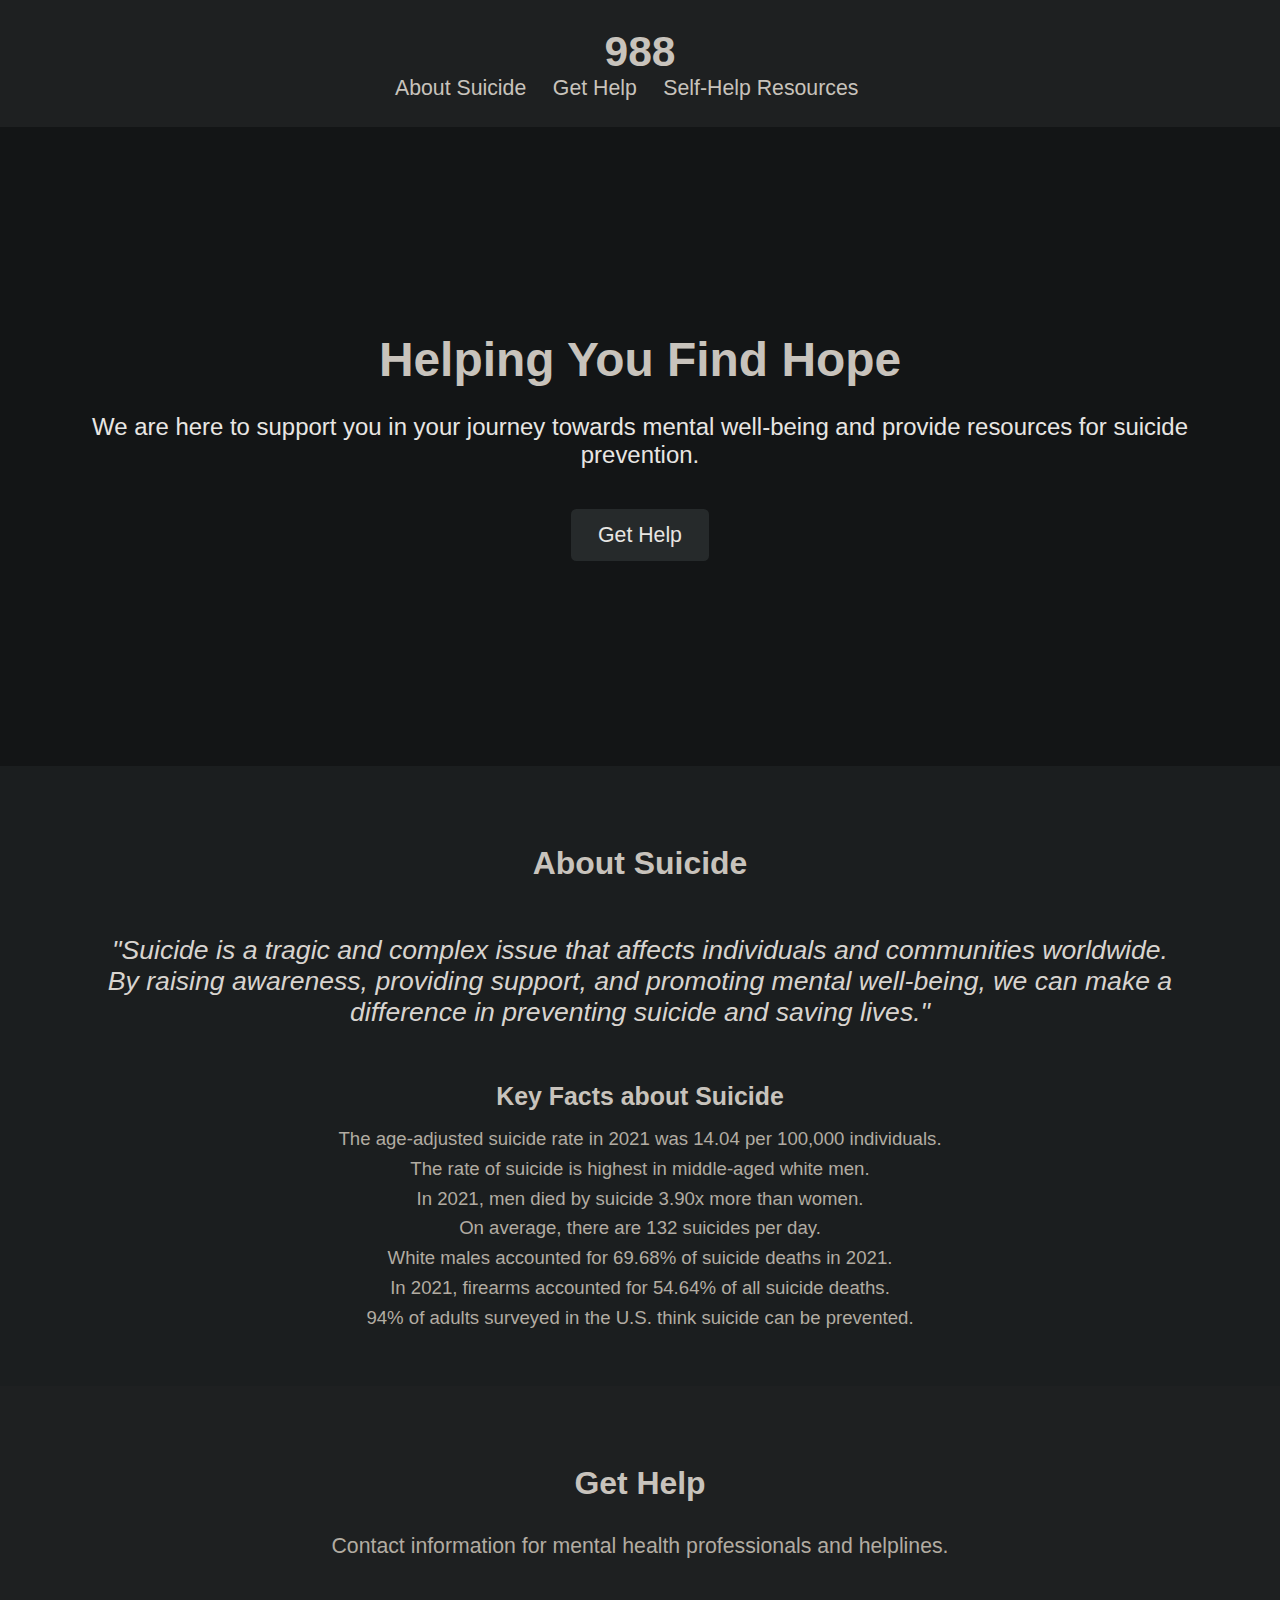
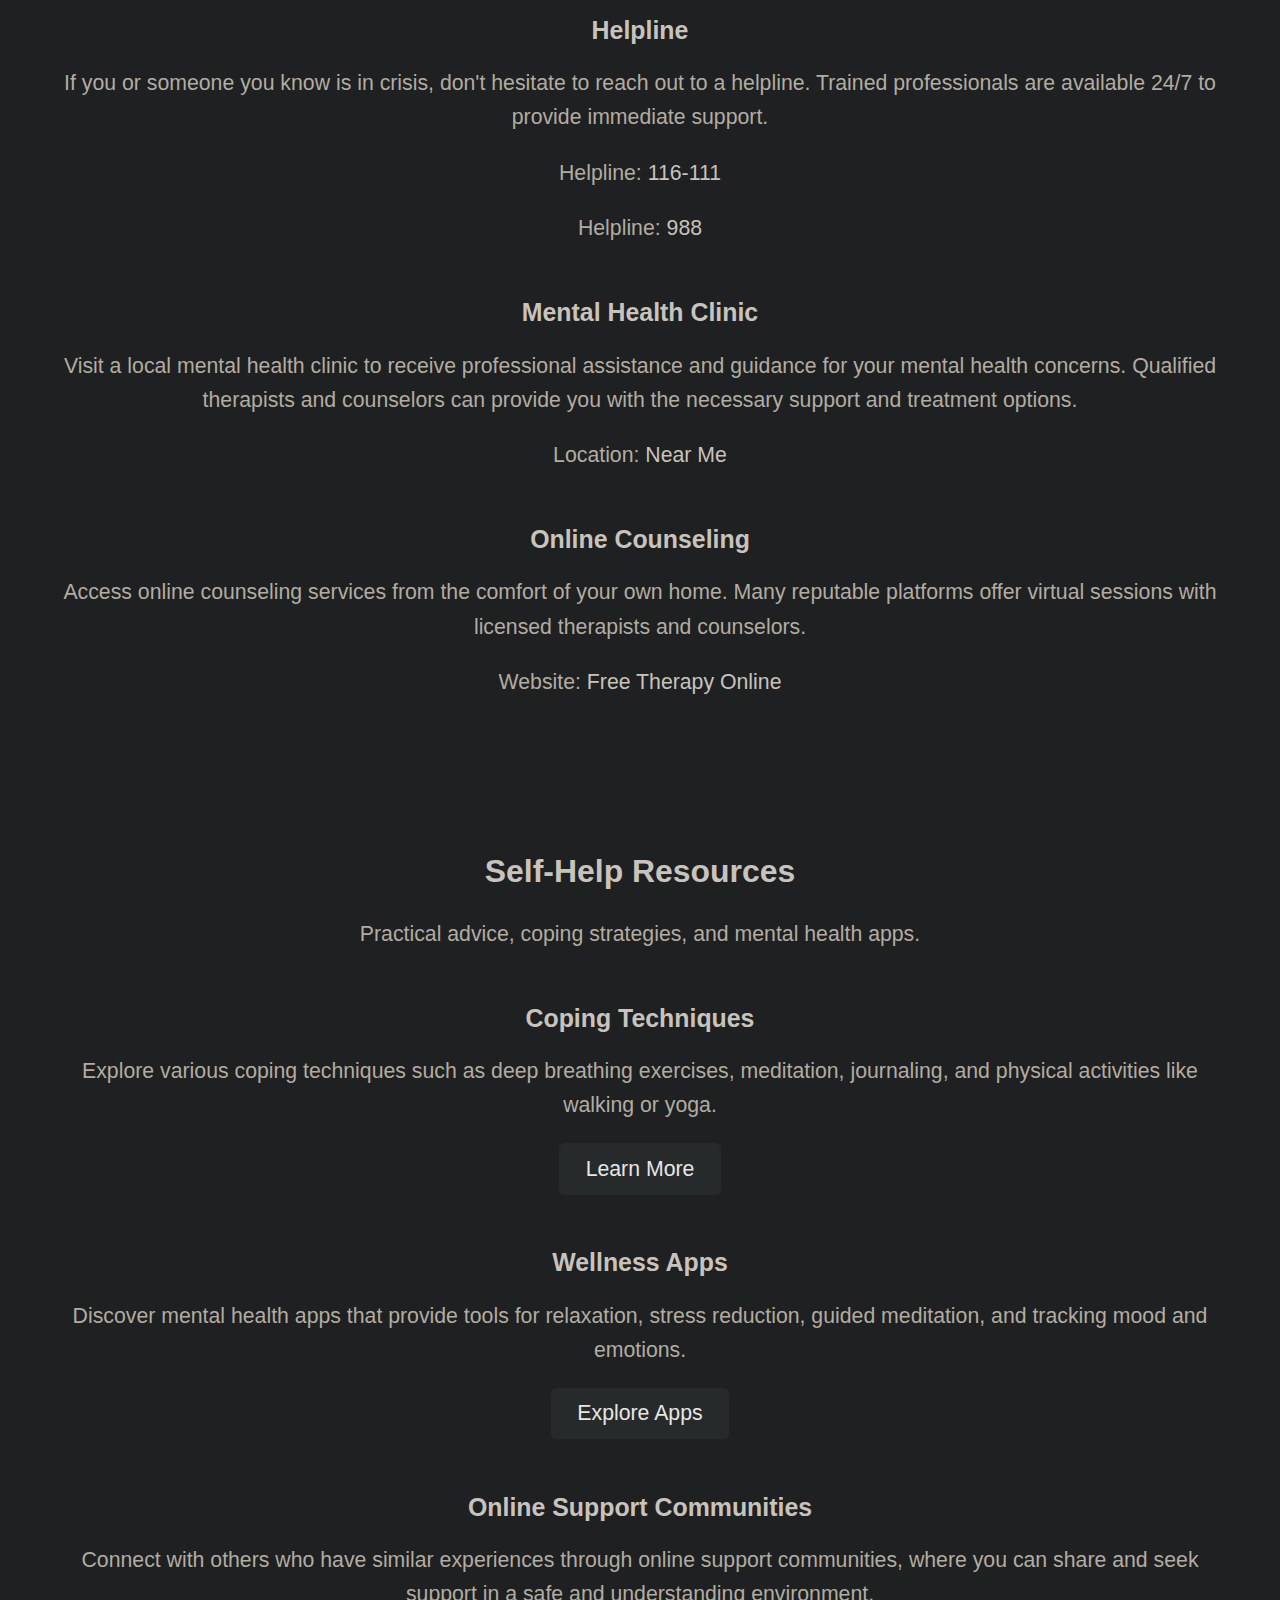
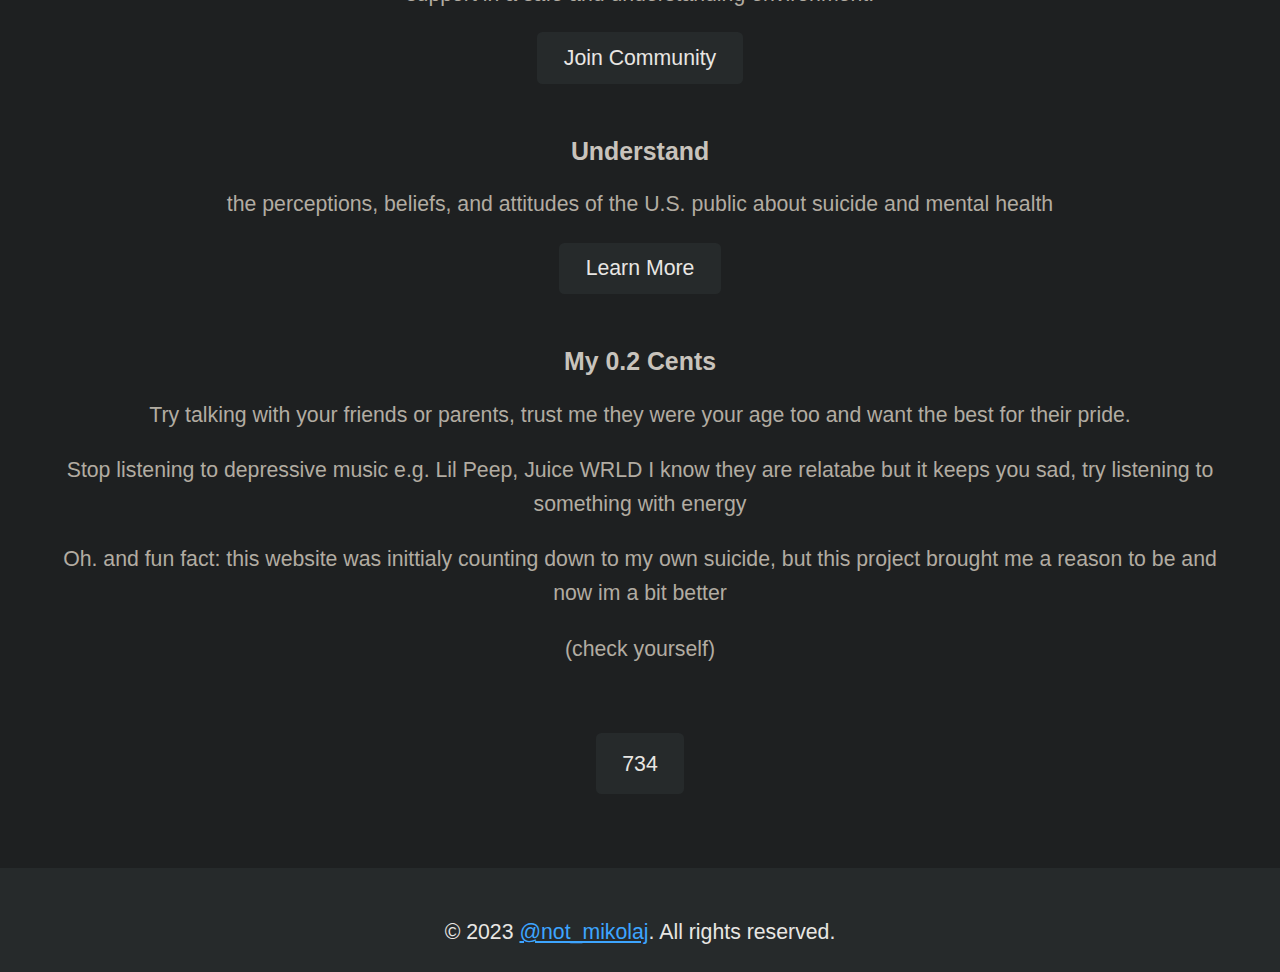
==== index.html @ 7e55f0a1 "Add files via upload" ====
<!DOCTYPE html>
<html lang="en">
<head>
    <meta charset="UTF-8">
    <meta name="viewport" content="width=device-width, initial-scale=1.0">
    <title>988</title>
    <style>

    section#hero {
        background-size: cover;
        background-position: center;
        height: 400px;
        display: flex;
        align-items: center;
        justify-content: center;
    }
    
    section#hero .hero-content {
        text-align: center;
        color: #fff;
    }
    
    section#hero h1 {
        font-size: 36px;
        margin-bottom: 20px;
    }
    
    section#hero p {
        font-size: 18px;
        margin-bottom: 30px;
    }
    
    section#hero .btn {
        display: inline-block;
        background-color: #333;
        color: #fff;
        padding: 10px 20px;
        text-decoration: none;
        border-radius: 4px;
        transition: background-color 0.3s ease;
    }
    
    section#hero .btn:hover {
        background-color: #555;
    }

        body {
            font-family: Arial, sans-serif;
            margin: 0;
            padding: 0;
        }
        
        header {
            background-color: #f5f5f5;
            padding: 20px;
            justify-content: center;
            align-items: center;
            text-align: center;
    }
        
        h1 {
            color: #333;
            margin: 0;
            justify-content: center;
            align-items: center;
            text-align: center;
        }
        
        nav ul {
            list-style: none;
            padding: 0;
            margin: 0;
            display: flex;
            justify-content: center;
            align-items: center;
            text-align: center;
        }
        
        nav ul li {
            margin-right: 20px;
        }
        
        nav ul li a {
            text-decoration: none;
            color: #333;
        }
        
        section {
            padding: 40px;
        }
        
        section h2 {
            color: #333;
            margin-bottom: 20px;
        }
        
        footer {
            background-color: #333;
            color: #fff;
            text-align: center;
            font-family: Arial, Helvetica, sans-serif;
            padding: 20px;
        }
        
        footer p {
            margin: 0;
        }

        section#self-help {
        background-color: #f5f5f5;
        padding: 40px;
    }
    
    section#self-help h2 {
        color: #333;
        margin-bottom: 20px;
    }
    
    section#self-help p {
        color: #555;
        font-size: 16px;
        line-height: 1.6;
    }
    
    section#self-help .resource {
        margin-top: 40px;
    }
    
    section#self-help h3 {
        color: #333;
        margin-bottom: 10px;
    }
    
    section#self-help p.resource-description {
        color: #555;
        font-size: 14px;
        line-height: 1.6;
    }
    
    section#self-help a {
        display: inline-block;
        background-color: #333;
        color: #fff;
        padding: 10px 20px;
        text-decoration: none;
        border-radius: 4px;
        transition: background-color 0.3s ease;
    }
    
    section#self-help a:hover {
        background-color: #555;
    }

    section#get-help {
        background-color: #f5f5f5;
        padding: 40px;
    }
    
    section#get-help h2 {
        color: #333;
        margin-bottom: 20px;
    }
    
    section#get-help p {
        color: #555;
        font-size: 16px;
        line-height: 1.6;
    }
    
    section#get-help .help-option {
        margin-top: 40px;
    }
    
    section#get-help h3 {
        color: #333;
        margin-bottom: 10px;
    }
    
    section#get-help p.help-description {
        color: #555;
        font-size: 14px;
        line-height: 1.6;
    }
    
    section#get-help a {
        color: #333;
        text-decoration: none;
    }
    
    section#get-help a:hover {
        text-decoration: underline;
    }
    section#about {
        background-color: #f9f9f9;
        text-align: center;
        padding: 40px;
    }
    
    section#about h2 {
        color: #333;
        margin-bottom: 20px;
    }
    
    section#about p {
        color: #555;
        font-size: 16px;
        line-height: 1.6;
    }
    
    section#about .quote {
        margin-top: 40px;
    }
    
    section#about blockquote {
        font-style: italic;
        font-size: 20px;
        margin-bottom: 10px;
    }
    
    section#about cite {
        font-size: 14px;
        color: #777;
    }
    
    section#about .facts {
        margin-top: 40px;
    }
    
    section#about .facts h3 {
        color: #333;
        margin-bottom: 10px;
    }
    
    section#about .facts ul {
        text-align: center;
        list-style-type: none;
        margin:0px auto;
        padding:0px
    }
    
    section#about .facts li {
        color: #555;
        font-size: 14px;
        line-height: 1.6;
    }
    section#self-help,
    section#get-help,
    section#about {
        text-align: center;
    }
    
    body {
        zoom: 1.33;
    }

    </style>
    <link rel="stylesheet" href="dark.css">
</head>
<body>
    <header>
        <h1>988</h1>
        <nav>
            <ul>
                <li><a href="#about">About Suicide</a></li>
                <li><a href="#get-help">Get Help</a></li>
                <li><a href="#self-help">Self-Help Resources</a></li>
            </ul>
        </nav>
    </header>
    
    <section id="hero">
        <div class="hero-content">
            <h1>Helping You Find Hope</h1>
            <p>We are here to support you in your journey towards mental well-being and provide resources for suicide prevention.</p>
            <a href="#get-help" class="btn">Get Help</a>
        </div>
    </section>    
    
    <section id="about">
        <h2>About Suicide</h2>
        <div class="quote">
            <blockquote>
                "Suicide is a tragic and complex issue that affects individuals and communities worldwide. By raising awareness, providing support, and promoting mental well-being, we can make a difference in preventing suicide and saving lives."
            </blockquote>
        </div>
        <div class="facts">
            <h3>Key Facts about Suicide</h3>
            <ul>
                <li>The age-adjusted suicide rate in 2021 was 14.04 per 100,000 individuals.</li>
                <li>The rate of suicide is highest in middle-aged white men.</li>
                <li>In 2021, men died by suicide 3.90x more than women.</li>
                <li>On average, there are 132 suicides per day.</li>
                <li>White males accounted for 69.68% of suicide deaths in 2021.</li>
                <li>In 2021, firearms accounted for 54.64% of all suicide deaths.</li>
                <li>94% of adults surveyed in the U.S. think suicide can be prevented.</li>
            </ul>
        </div>
    </section>
    
    
    
    <section id="get-help">
        <h2>Get Help</h2>
        <p>Contact information for mental health professionals and helplines.</p>
        
        <div class="help-option">
            <h3>Helpline</h3>
            <p>If you or someone you know is in crisis, don't hesitate to reach out to a helpline. Trained professionals are available 24/7 to provide immediate support.</p>
            <p>Helpline: <a href="tel:116111">116-111</a></p>
            <p>Helpline: <a href="tel:988">988</a></p>
        </div>
        
        <div class="help-option">
            <h3>Mental Health Clinic</h3>
            <p>Visit a local mental health clinic to receive professional assistance and guidance for your mental health concerns. Qualified therapists and counselors can provide you with the necessary support and treatment options.</p>
            <p>Location: <a href="https://www.google.com/maps/search/mental+health+clinic" target="_blank">Near Me</a></p>
        </div>
        
        <div class="help-option">
            <h3>Online Counseling</h3>
            <p>Access online counseling services from the comfort of your own home. Many reputable platforms offer virtual sessions with licensed therapists and counselors.</p>
            <p>Website: <a href="https://www.onlinetherapy.com/free/" target="_blank">Free Therapy Online</a></p>
        </div>
    </section>
    
    
    <section id="self-help">
        <h2>Self-Help Resources</h2>
        <p>Practical advice, coping strategies, and mental health apps.</p>
        
        <div class="resource">
            <h3>Coping Techniques</h3>
            <p>Explore various coping techniques such as deep breathing exercises, meditation, journaling, and physical activities like walking or yoga.</p>
            <a href="https://www.rethink.org/advice-and-information/about-mental-illness/learn-more-about-symptoms/suicidal-thoughts-how-to-cope/" target="_blank">Learn More</a>
        </div>
        
        <div class="resource">
            <h3>Wellness Apps</h3>
            <p>Discover mental health apps that provide tools for relaxation, stress reduction, guided meditation, and tracking mood and emotions.</p>
            <a href="https://www.healthline.com/health/depression/top-iphone-android-apps" target="_blank">Explore Apps</a>
        </div>
        
        <div class="resource">
            <h3>Online Support Communities</h3>
            <p>Connect with others who have similar experiences through online support communities, where you can share and seek support in a safe and understanding environment.</p>
            <a href="https://afsp.org/find-a-support-group" target="_blank">Join Community</a>
        </div>

        <div class="resource">
            <h3>Understand</h3>
            <p>the perceptions, beliefs, and attitudes of the U.S. public about suicide and mental health</p>
            <a href="https://suicidepreventionnow.org/" target="_blank">Learn More</a>
        </div>
        
        <div class="resource">
            <h3>My 0.2 Cents</h3>
            <p>Try talking with your friends or parents, trust me they were your age too and want the best for their pride.</p>
            <p>Stop listening to depressive music e.g. Lil Peep, Juice WRLD I know they are relatabe but it keeps you sad, try listening to something with energy</p>
            <p>Oh. and fun fact: this website was inittialy counting down to my own suicide, but this project brought me a reason to be and now im a bit better</p>
            <p>(check yourself)</p>
            <br>
            <p><a href="https://734.fr" target="_blank">734</a></p>
        </div>
    </section>
    

    <footer>
        <div id="donate-button-container">
            <div id="donate-button"></div>
            <script src="https://www.paypalobjects.com/donate/sdk/donate-sdk.js" charset="UTF-8"></script>
            <script>
            PayPal.Donation.Button({
            env:'production',
            hosted_button_id:'5NRUBWU9WBPQN',
            image: {
            src:'button.png',
            title:'Support Me!',
            }
            }).render('#donate-button');
            </script>
        </div>
        <br>
        <p>&copy; 2023 <a href="https://www.instagram.com/not_mikolaj/" target="_blank">@not_mikolaj</a>. All rights reserved.</p>
    </footer>
</body>
</html>
---- dark.css ----
html {
    background-color: #181a1b !important;
}
html {
    color-scheme: dark !important;
}
html, body {
    background-color: #181a1b;
}
html, body {
    border-color: #736b5e;
    color: #e8e6e3;
}
a {
    color: #3391ff;
}
table {
    border-color: #545b5e;
}
::placeholder {
    color: #b2aba1;
}
input:-webkit-autofill,
textarea:-webkit-autofill,
select:-webkit-autofill {
    background-color: #404400 !important;
    color: #e8e6e3 !important;
}
::-webkit-scrollbar {
    background-color: #202324;
    color: #aba499;
}
::-webkit-scrollbar-thumb {
    background-color: #454a4d;
}
::-webkit-scrollbar-thumb:hover {
    background-color: #575e62;
}
::-webkit-scrollbar-thumb:active {
    background-color: #484e51;
}
::-webkit-scrollbar-corner {
    background-color: #181a1b;
}
::selection {
    background-color: #004daa !important;
    color: #e8e6e3 !important;
}
::-moz-selection {
    background-color: #004daa !important;
    color: #e8e6e3 !important;
}

/* Invert Style */
.jfk-bubble.gtx-bubble, .captcheck_answer_label > input + img, span#closed_text > img[src^="https://www.gstatic.com/images/branding/googlelogo"], span[data-href^="https://www.hcaptcha.com/"] > #icon, #bit-notification-bar-iframe, ::-webkit-calendar-picker-indicator {
    filter: invert(100%) hue-rotate(180deg) contrast(90%) !important;
}

/* Variables Style */
:root {
   --darkreader-neutral-background: #131516;
   --darkreader-neutral-text: #d8d4cf;
   --darkreader-selection-background: #004daa;
   --darkreader-selection-text: #e8e6e3;
}

/* Modified CSS */
html {
    background-color: rgb(19, 21, 22) !important;
}
html,
body {
    background-color: rgb(19, 21, 22);
}
html,
body {
    border-color: rgb(106, 98, 87);
    color: rgb(216, 212, 207);
}
a {
    color: rgb(61, 165, 255);
}
table {
    border-color: rgb(111, 103, 91);
}
::placeholder {
    color: rgb(178, 171, 161);
}
input:-webkit-autofill,
textarea:-webkit-autofill,
select:-webkit-autofill {
    background-color: rgb(51, 54, 0) !important;
    color: rgb(216, 212, 207) !important;
}
::-webkit-scrollbar {
    background-color: rgb(26, 28, 29);
    color: rgb(173, 166, 156);
}
::-webkit-scrollbar-thumb {
    background-color: rgb(55, 60, 62);
}
::-webkit-scrollbar-thumb:hover {
    background-color: rgb(70, 75, 78);
}
::-webkit-scrollbar-thumb:active {
    background-color: rgb(58, 62, 65);
}
::-webkit-scrollbar-corner {
    background-color: rgb(19, 21, 22);
}
::selection {
    background-color: rgb(0, 62, 136) !important;
    color: rgb(216, 212, 207) !important;
}
:root {
    --darkreader-bg--darkreader-neutral-background: #0f1111;
    --darkreader-text--darkreader-neutral-text: #cdc8c2;
    --darkreader-selection-background: #004daa;
    --darkreader-selection-text: #e8e6e3;
}
section#hero .hero-content {
    color: rgb(216, 212, 207);
}
section#hero .btn {
    background-color: rgb(30, 33, 34);
    color: rgb(216, 212, 207);
    text-decoration-color: initial;
}
section#hero .btn:hover {
    background-color: rgb(51, 55, 58);
}
header {
    background-color: rgb(24, 26, 27);
}
h1 {
    color: rgb(193, 188, 180);
}
nav ul {
    list-style-image: initial;
}
nav ul li a {
    text-decoration-color: initial;
    color: rgb(193, 188, 180);
}
section h2 {
    color: rgb(193, 188, 180);
}
footer {
    background-color: rgb(30, 33, 34);
    color: rgb(216, 212, 207);
}
section#self-help {
    background-color: rgb(24, 26, 27);
}
section#self-help h2 {
    color: rgb(193, 188, 180);
}
section#self-help p {
    color: rgb(178, 172, 162);
}
section#self-help h3 {
    color: rgb(193, 188, 180);
}
section#self-help p.resource-description {
    color: rgb(178, 172, 162);
}
section#self-help a {
    background-color: rgb(30, 33, 34);
    color: rgb(216, 212, 207);
    text-decoration-color: initial;
}
section#self-help a:hover {
    background-color: rgb(51, 55, 58);
}
section#get-help {
    background-color: rgb(24, 26, 27);
}
section#get-help h2 {
    color: rgb(193, 188, 180);
}
section#get-help p {
    color: rgb(178, 172, 162);
}
section#get-help h3 {
    color: rgb(193, 188, 180);
}
section#get-help p.help-description {
    color: rgb(178, 172, 162);
}
section#get-help a {
    color: rgb(193, 188, 180);
    text-decoration-color: initial;
}
section#get-help a:hover {
    text-decoration-color: initial;
}
section#about {
    background-color: rgb(22, 24, 25);
}
section#about h2 {
    color: rgb(193, 188, 180);
}
section#about p {
    color: rgb(178, 172, 162);
}
section#about cite {
    color: rgb(163, 156, 144);
}
section#about .facts h3 {
    color: rgb(193, 188, 180);
}
section#about .facts li {
    color: rgb(178, 172, 162);
}
.vimvixen-hint {
    background-color: rgb(98, 66, 0) !important;
    border-color: rgb(170, 138, 15) !important;
    color: rgb(237, 221, 175) !important;
}
#edge-translate-panel-body,
.MuiTypography-body1,
.nfe-quote-text {
    color: var(--darkreader-text--darkreader-neutral-text) !important;
}
gr-main-header {
    background-color: rgb(12, 46, 58) !important;
}
.tou-z65h9k,
.tou-mignzq,
.tou-1b6i2ox,
.tou-lnqlqk {
    background-color: var(--darkreader-bg--darkreader-neutral-background) !important;
}
.tou-75mvi {
    background-color: rgb(2, 26, 33) !important;
}
.tou-ta9e87,
.tou-1w3fhi0,
.tou-1b8t2us,
.tou-py7lfi,
.tou-1lpmd9d,
.tou-1frrtv8,
.tou-17ezmgn {
    background-color: rgb(8, 8, 8) !important;
}
.tou-uknfeu {
    background-color: rgb(28, 18, 2) !important;
}
.tou-6i3zyv {
    background-color: rgb(20, 70, 86) !important;
}
section#hero .hero-content {
    color: rgb(232, 230, 227);
}
section#hero .btn {
    background-color: rgb(38, 42, 43);
    color: rgb(232, 230, 227);
    text-decoration-color: initial;
}
section#hero .btn:hover {
    background-color: rgb(64, 69, 72);
}
header {
    background-color: rgb(30, 32, 33);
}
h1 {
    color: rgb(200, 195, 188);
}
nav ul {
    list-style-image: initial;
}
nav ul li a {
    text-decoration-color: initial;
    color: rgb(200, 195, 188);
}
section h2 {
    color: rgb(200, 195, 188);
}
footer {
    background-color: rgb(38, 42, 43);
    color: rgb(232, 230, 227);
}
section#self-help {
    background-color: rgb(30, 32, 33);
}
section#self-help h2 {
    color: rgb(200, 195, 188);
}
section#self-help p {
    color: rgb(178, 172, 162);
}
section#self-help h3 {
    color: rgb(200, 195, 188);
}
section#self-help p.resource-description {
    color: rgb(178, 172, 162);
}
section#self-help a {
    background-color: rgb(38, 42, 43);
    color: rgb(232, 230, 227);
    text-decoration-color: initial;
}
section#self-help a:hover {
    background-color: rgb(64, 69, 72);
}
section#get-help {
    background-color: rgb(30, 32, 33);
}
section#get-help h2 {
    color: rgb(200, 195, 188);
}
section#get-help p {
    color: rgb(178, 172, 162);
}
section#get-help h3 {
    color: rgb(200, 195, 188);
}
section#get-help p.help-description {
    color: rgb(178, 172, 162);
}
section#get-help a {
    color: rgb(200, 195, 188);
    text-decoration-color: initial;
}
section#get-help a:hover {
    text-decoration-color: initial;
}
section#about {
    background-color: rgb(27, 30, 31);
}
section#about h2 {
    color: rgb(200, 195, 188);
}
section#about p {
    color: rgb(178, 172, 162);
}
section#about cite {
    color: rgb(157, 148, 136);
}
section#about .facts h3 {
    color: rgb(200, 195, 188);
}
section#about .facts li {
    color: rgb(178, 172, 162);
}

/* Override Style */
.vimvixen-hint {
    background-color: #7b5300 !important;
    border-color: #d8b013 !important;
    color: #f3e8c8 !important;
}
::placeholder {
    opacity: 0.5 !important;
}
#edge-translate-panel-body,
.MuiTypography-body1,
.nfe-quote-text {
    color: var(--darkreader-neutral-text) !important;
}
gr-main-header {
    background-color: #0f3a48 !important;
}
.tou-z65h9k,
.tou-mignzq,
.tou-1b6i2ox,
.tou-lnqlqk {
    background-color: var(--darkreader-neutral-background) !important;
}
.tou-75mvi {
    background-color: #032029 !important;
}
.tou-ta9e87,
.tou-1w3fhi0,
.tou-1b8t2us,
.tou-py7lfi,
.tou-1lpmd9d,
.tou-1frrtv8,
.tou-17ezmgn {
    background-color: #0a0a0a !important;
}
.tou-uknfeu {
    background-color: #231603 !important;
}
.tou-6i3zyv {
    background-color: #19576c !important;
}
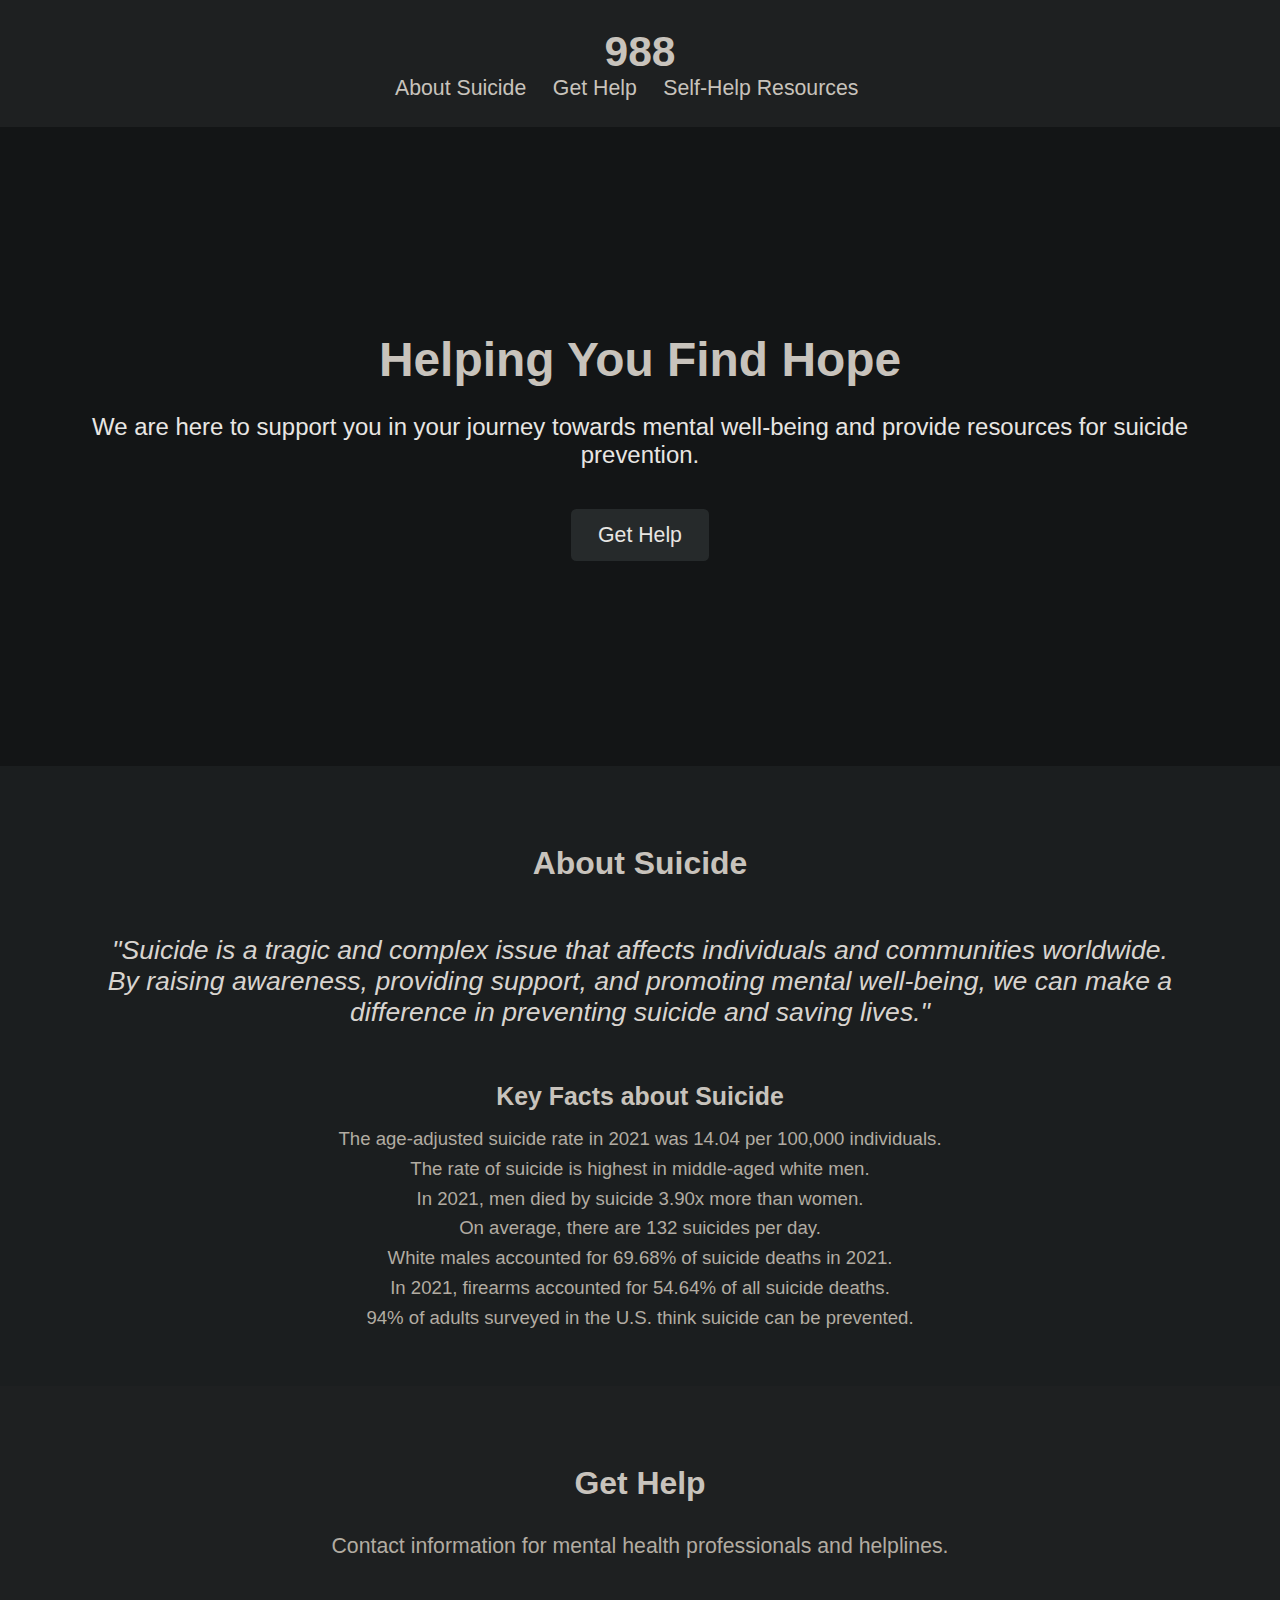
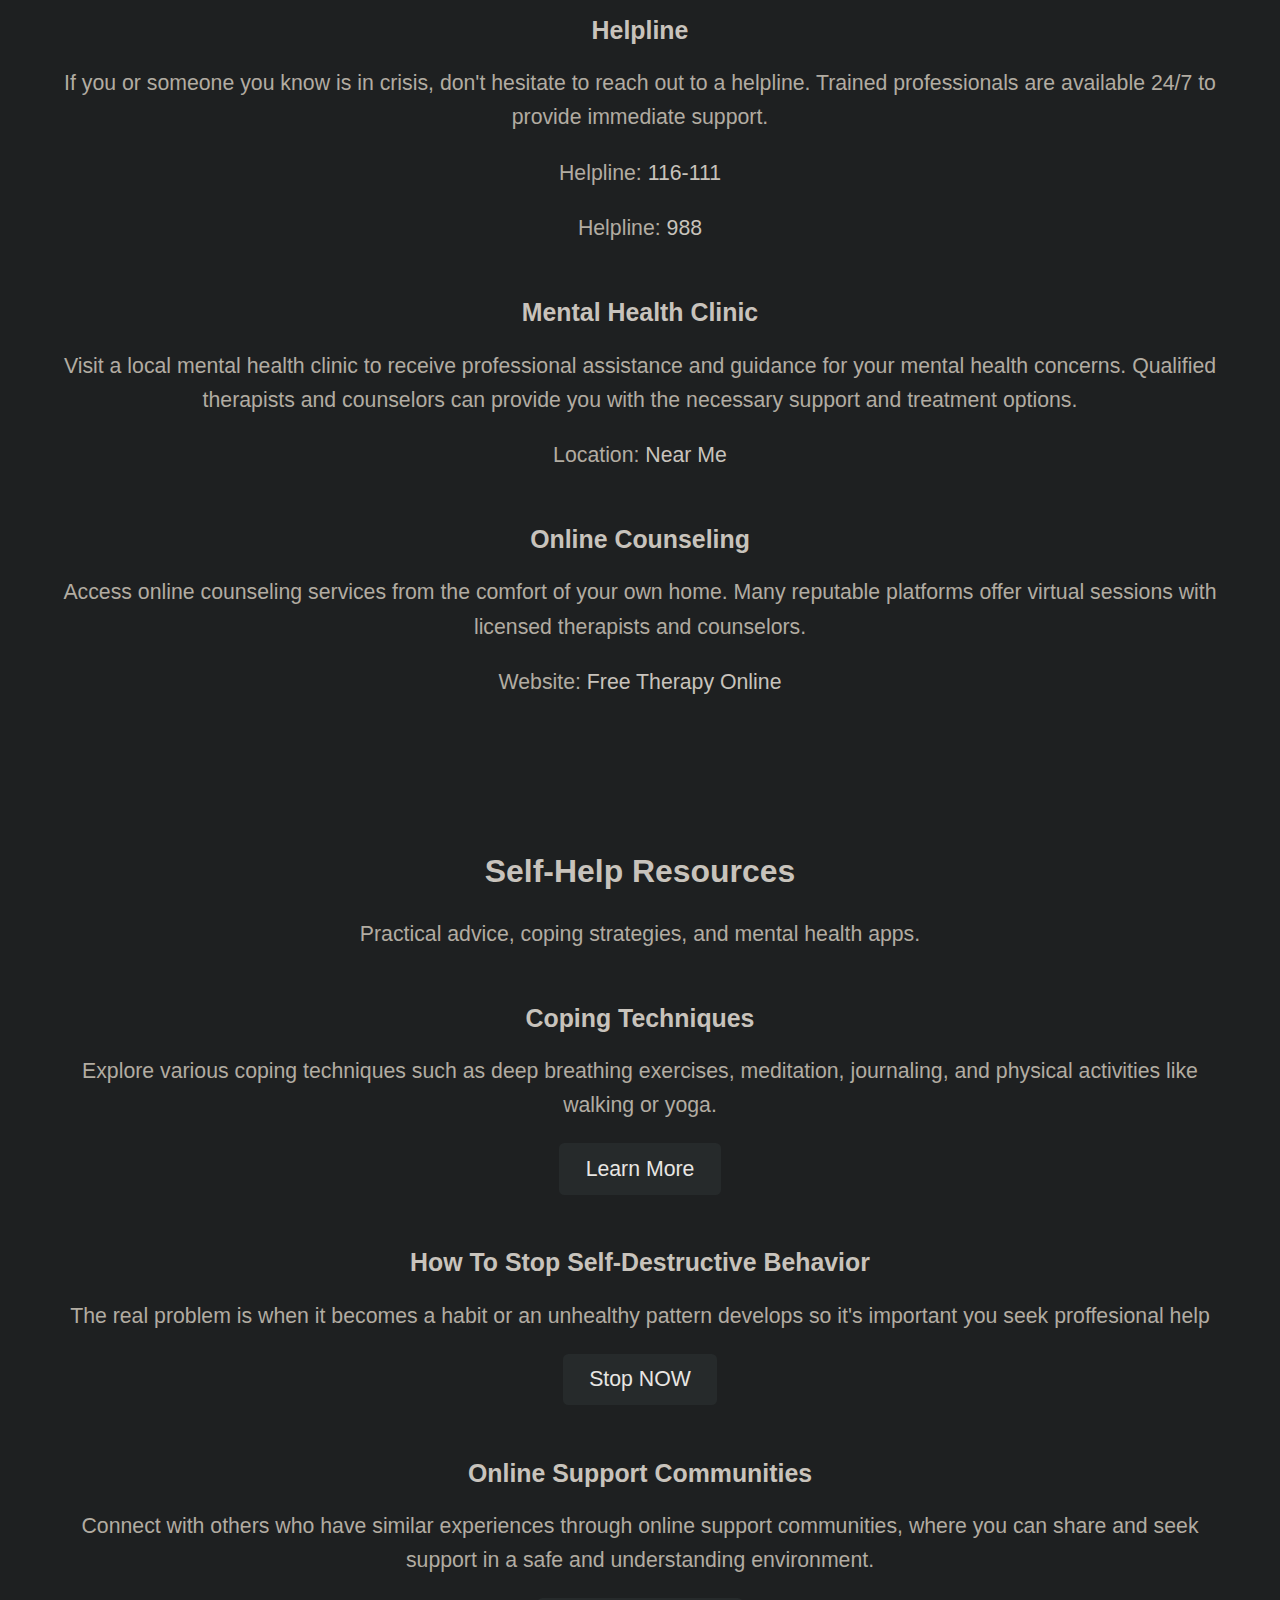
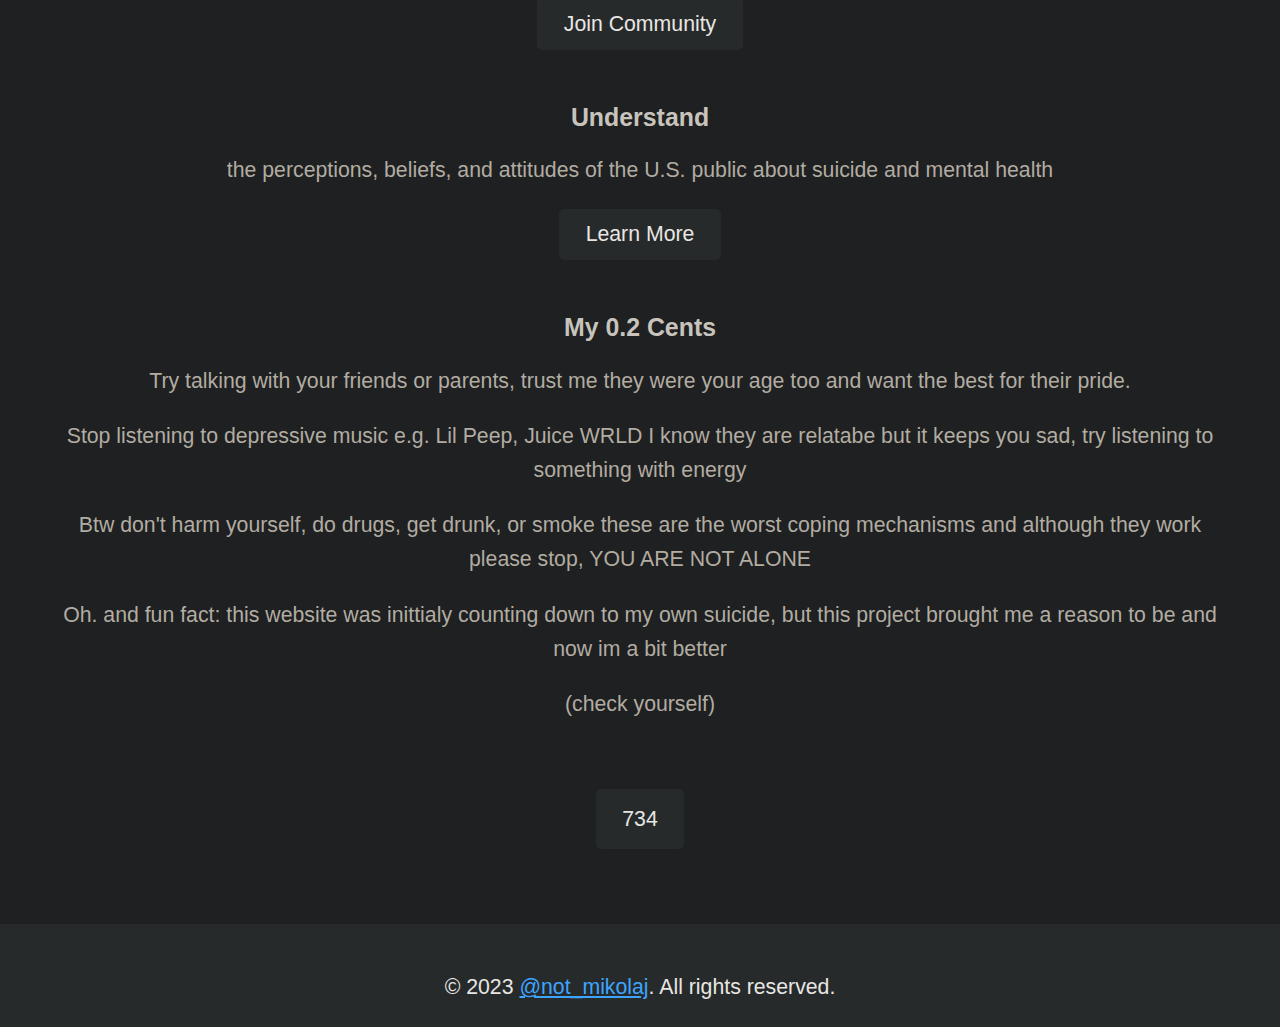
==== commit 76f2262a: "Update index.html" ====
--- a/index.html
+++ b/index.html
@@ -335,9 +335,9 @@
         </div>
         
         <div class="resource">
-            <h3>Wellness Apps</h3>
-            <p>Discover mental health apps that provide tools for relaxation, stress reduction, guided meditation, and tracking mood and emotions.</p>
-            <a href="https://www.healthline.com/health/depression/top-iphone-android-apps" target="_blank">Explore Apps</a>
+            <h3>How To Stop Self-Destructive Behavior</h3>
+            <p>The real problem is when it becomes a habit or an unhealthy pattern develops so it's important you seek proffesional help</p>
+            <a href="https://www.mindbodygreen.com/articles/self-destructive-behavior" target="_blank">Stop NOW</a>
         </div>
         
         <div class="resource">
@@ -356,6 +356,7 @@
             <h3>My 0.2 Cents</h3>
             <p>Try talking with your friends or parents, trust me they were your age too and want the best for their pride.</p>
             <p>Stop listening to depressive music e.g. Lil Peep, Juice WRLD I know they are relatabe but it keeps you sad, try listening to something with energy</p>
+            <p>Btw don't harm yourself, do drugs, get drunk, or smoke these are the worst coping mechanisms and although they work please stop, YOU ARE NOT ALONE </p>
             <p>Oh. and fun fact: this website was inittialy counting down to my own suicide, but this project brought me a reason to be and now im a bit better</p>
             <p>(check yourself)</p>
             <br>
